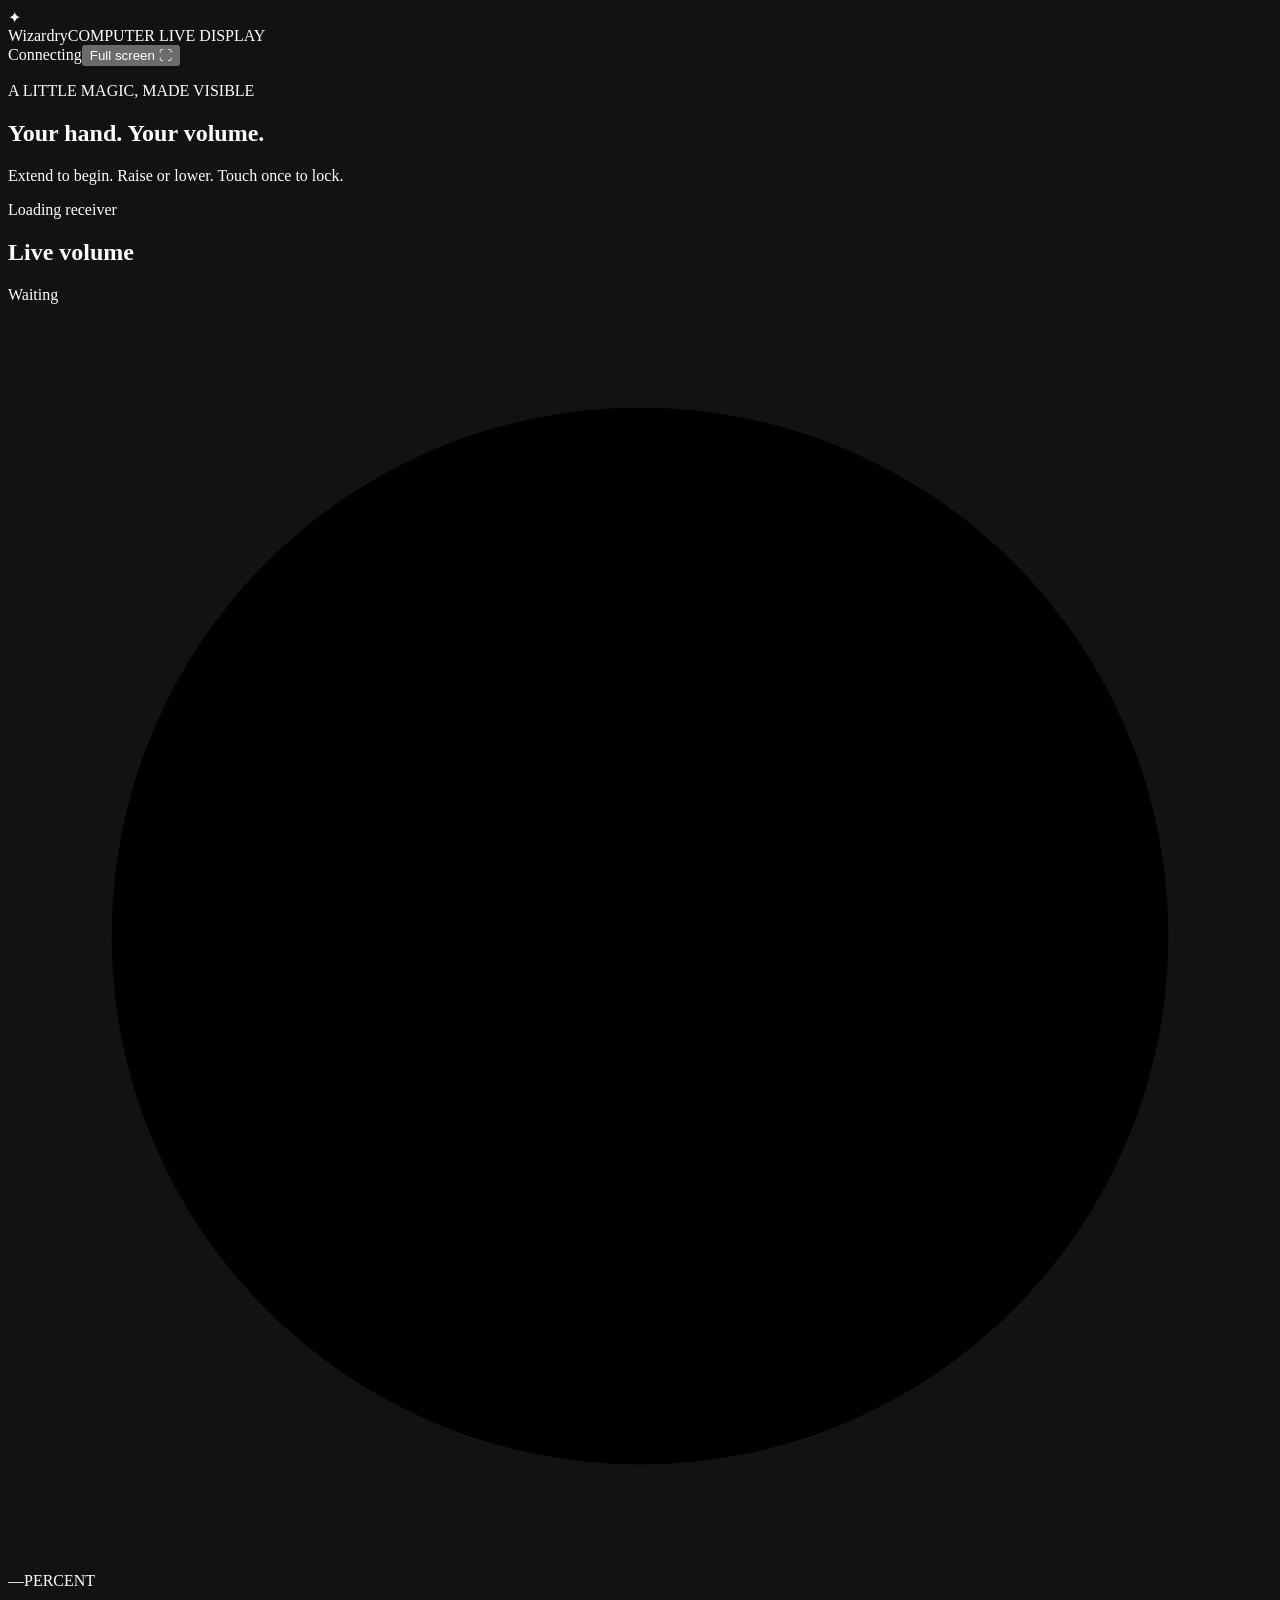
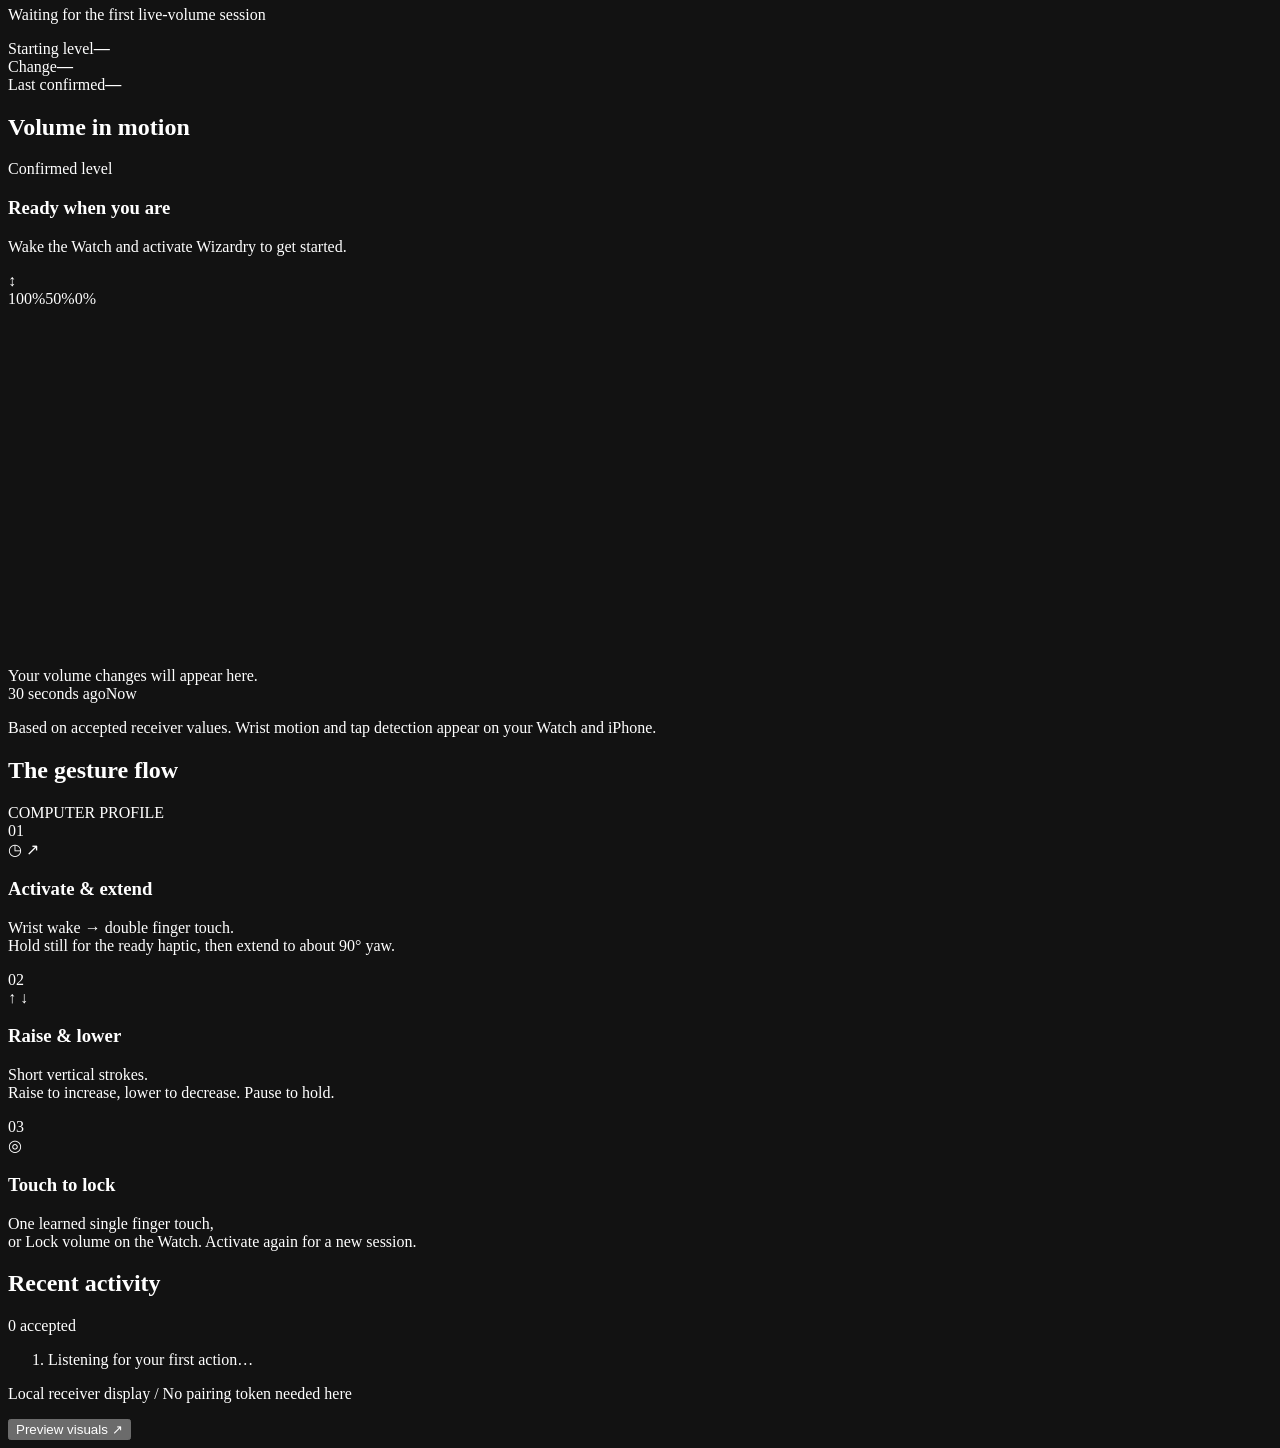
==== receiver/ui/index.html @ b5438bbd "Controls Visualization Dashboard" ====
<!doctype html>
<html lang="en">
<head>
  <meta charset="utf-8">
  <meta name="viewport" content="width=device-width, initial-scale=1">
  <meta name="color-scheme" content="dark">
  <title>Wizardry · Live display</title>
  <link rel="icon" href="data:,">
  <link rel="stylesheet" href="/dashboard.css">
  <script src="/dashboard.js" defer></script>
</head>
<body>
  <main>
    <header>
      <div class="brand"><span class="brand-mark" aria-hidden="true">✦</span><div>Wizardry<span class="eyebrow">COMPUTER LIVE DISPLAY</span></div></div>
      <div class="toolbar"><span id="connection" class="connection"><i></i><span id="connection-label">Connecting</span></span><button id="fullscreen" type="button">Full screen <span aria-hidden="true">⛶</span></button></div>
    </header>
    <div id="preview-banner" class="preview-banner" hidden>Preview animation · simulated visuals only · no commands sent</div>
    <section class="intro"><div><p class="eyebrow">A LITTLE MAGIC, MADE VISIBLE</p><h1>Your hand. Your volume.</h1><p>Extend to begin. Raise or lower. Touch once to lock.</p></div><span id="mode" class="mode">Loading receiver</span></section>
    <div class="main-grid">
      <section class="panel volume-panel" aria-labelledby="volume-title">
        <div class="panel-top"><h2 id="volume-title">Live volume</h2><span id="phase" class="phase" role="status">Waiting</span></div>
        <div class="dial-wrap">
          <svg class="dial" viewBox="0 0 280 280" aria-hidden="true"><defs><linearGradient id="dial-gradient" x1="0" y1="1" x2="1" y2="0"><stop offset="0%" stop-color="#6e68ff"/><stop offset="100%" stop-color="#cab8ff"/></linearGradient></defs><circle class="dial-track" cx="140" cy="140" r="117"/><circle id="dial-fill" class="dial-fill" cx="140" cy="140" r="117"/></svg>
          <div id="volume-meter" class="dial-value" role="meter" aria-label="Last confirmed live volume" aria-valuemin="0" aria-valuemax="100" aria-valuetext="Waiting for volume"><span id="volume">—</span><span class="dial-unit">PERCENT</span></div>
        </div>
        <p id="volume-caption" class="volume-caption">Waiting for the first live-volume session</p>
        <div class="volume-stats"><div><span>Starting level</span><strong id="anchor">—</strong></div><div><span>Change</span><strong id="delta">—</strong></div><div><span>Last confirmed</span><strong id="age">—</strong></div></div>
      </section>
      <section class="panel motion-panel" aria-labelledby="motion-title">
        <div class="panel-top"><h2 id="motion-title">Volume in motion</h2><span class="chart-key"><i></i>Confirmed level</span></div>
        <div class="motion-heading"><div><h3 id="movement">Ready when you are</h3><p id="movement-detail">Wake the Watch and activate Wizardry to get started.</p></div><div id="motion-icon" class="motion-icon" aria-hidden="true">↕</div></div>
        <div class="chart-wrap"><div class="chart-y"><span>100%</span><span>50%</span><span>0%</span></div><svg id="chart" class="chart" viewBox="0 0 640 180" preserveAspectRatio="none" role="img" aria-label="Confirmed volume over the last 30 seconds"><defs><linearGradient id="area-gradient" x1="0" y1="0" x2="0" y2="1"><stop offset="0%" stop-color="#a899ff" stop-opacity=".25"/><stop offset="100%" stop-color="#a899ff" stop-opacity="0"/></linearGradient></defs><path class="chart-grid" d="M0 10H640 M0 90H640 M0 170H640"/><path id="chart-area" class="chart-area"/><path id="chart-line" class="chart-line"/><circle id="chart-point" r="4" class="chart-point" visibility="hidden"/></svg><div id="chart-empty" class="chart-empty">Your volume changes will appear here.</div></div>
        <div class="chart-x"><span>30 seconds ago</span><span>Now</span></div>
        <p class="chart-note">Based on accepted receiver values. Wrist motion and tap detection appear on your Watch and iPhone.</p>
      </section>
    </div>
    <div class="bottom-grid">
      <section class="panel guide-panel" aria-labelledby="guide-title"><div class="panel-top"><h2 id="guide-title">The gesture flow</h2><span class="subtle">COMPUTER PROFILE</span></div>
        <div class="steps">
          <div id="step-1" class="step"><span class="step-number">01</span><div class="gesture-symbol" aria-hidden="true">◷ <span>↗</span></div><h3>Activate & extend</h3><p>Wrist wake → double finger touch.<br>Hold still for the ready haptic, then extend to about 90° yaw.</p></div>
          <div id="step-2" class="step"><span class="step-number">02</span><div class="gesture-symbol" aria-hidden="true">↑ <span>↓</span></div><h3>Raise & lower</h3><p>Short vertical strokes.<br>Raise to increase, lower to decrease. Pause to hold.</p></div>
          <div id="step-3" class="step"><span class="step-number">03</span><div class="gesture-symbol" aria-hidden="true">◎</div><h3>Touch to lock</h3><p>One learned single finger touch,<br>or Lock volume on the Watch. Activate again for a new session.</p></div>
        </div>
      </section>
      <section class="panel activity-panel" aria-labelledby="activity-title"><div class="panel-top"><h2 id="activity-title">Recent activity</h2><span id="count" class="subtle">0 accepted</span></div><ol id="events" class="events"><li class="empty-event">Listening for your first action…</li></ol></section>
    </div>
    <footer><p><span class="footer-dot"></span>Local receiver display <span class="footer-divider">/</span> <span id="footer-mode">No pairing token needed here</span></p><button id="preview" type="button" aria-pressed="false">Preview visuals <span aria-hidden="true">↗</span></button></footer>
  </main>
</body>
</html>
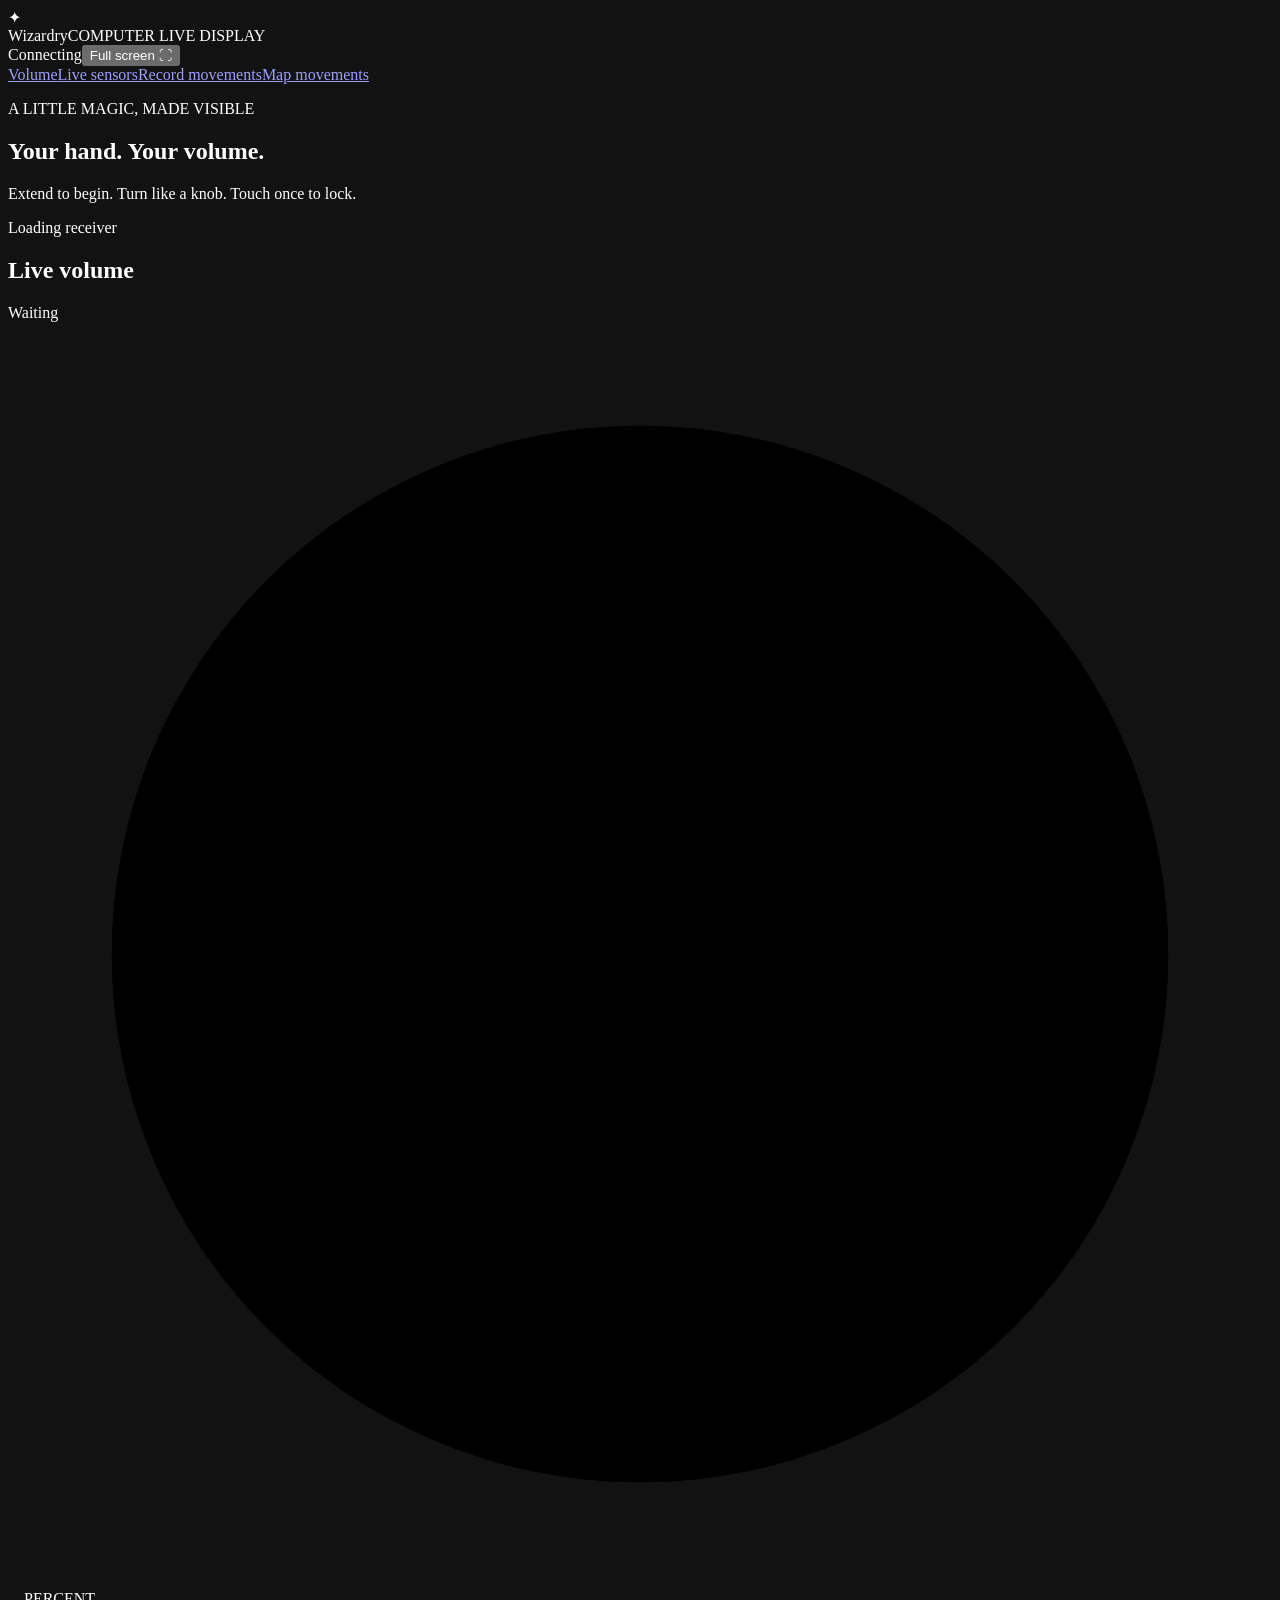
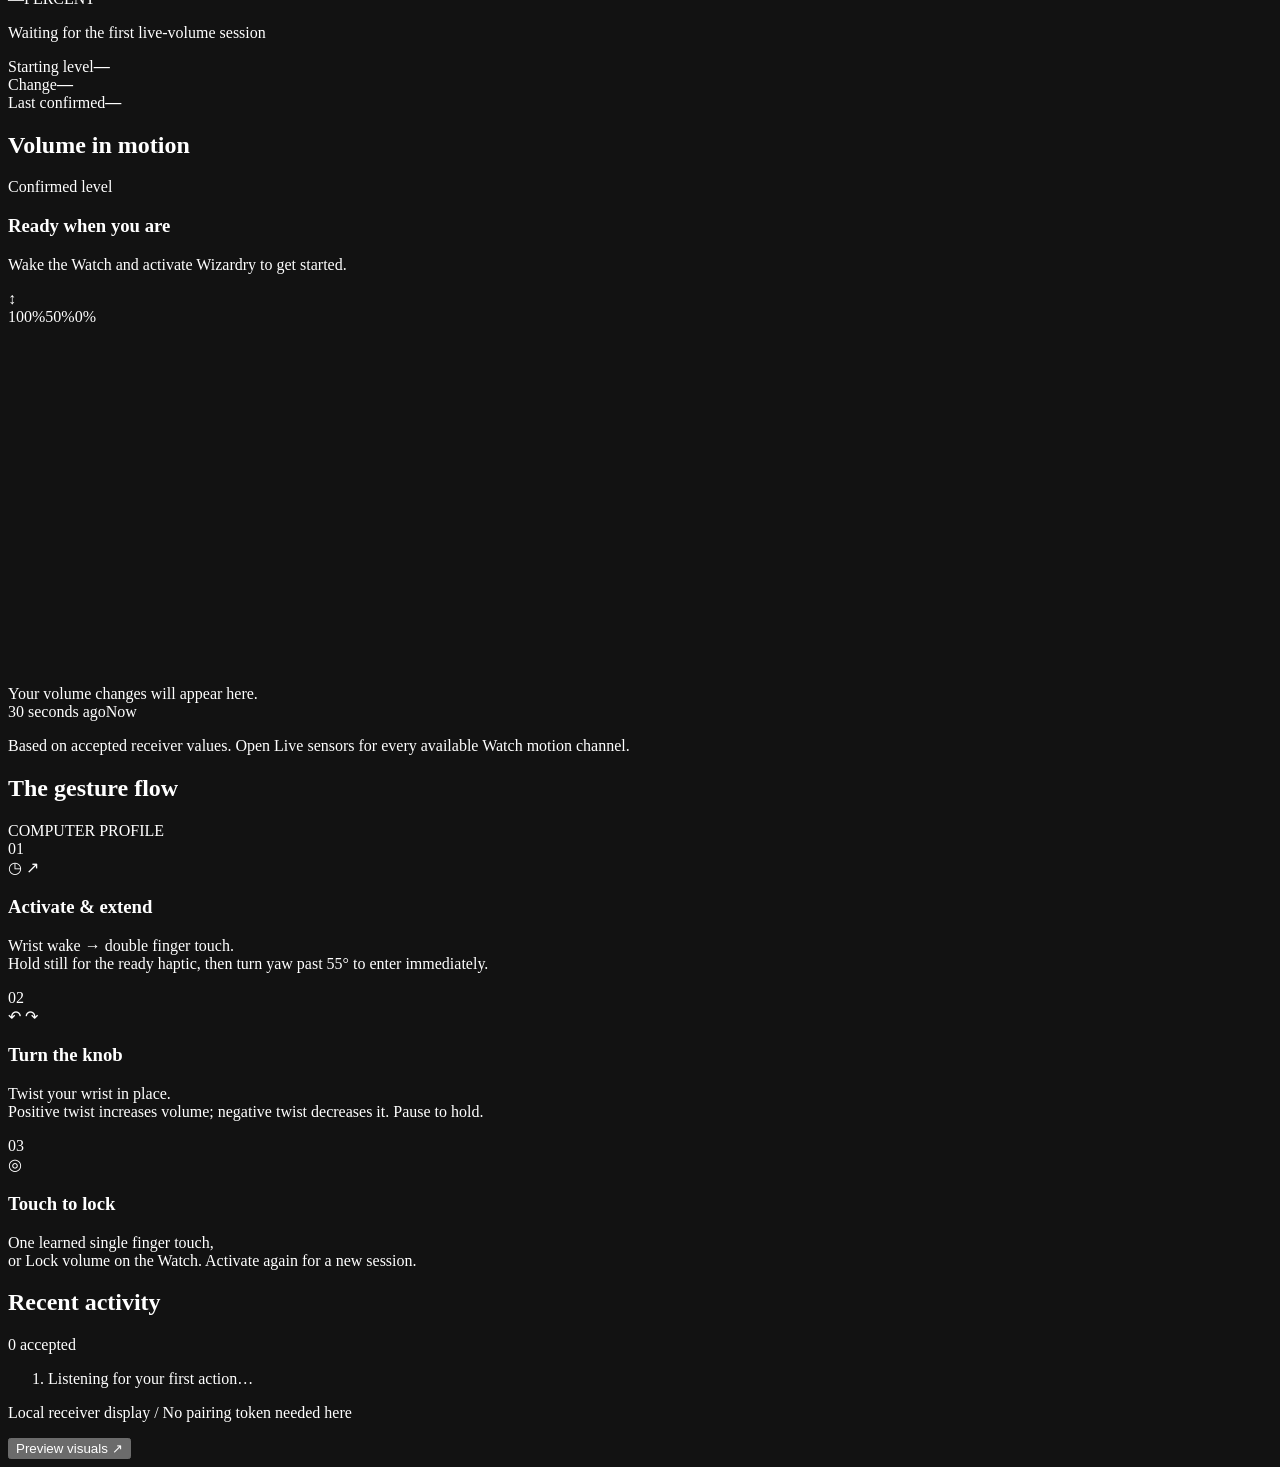
==== commit bd8a9732: "Add explicit targets, twist volume, and desktop motion studio" ====
--- a/receiver/ui/index.html
+++ b/receiver/ui/index.html
@@ -15,8 +15,9 @@
       <div class="brand"><span class="brand-mark" aria-hidden="true">✦</span><div>Wizardry<span class="eyebrow">COMPUTER LIVE DISPLAY</span></div></div>
       <div class="toolbar"><span id="connection" class="connection"><i></i><span id="connection-label">Connecting</span></span><button id="fullscreen" type="button">Full screen <span aria-hidden="true">⛶</span></button></div>
     </header>
+    <nav class="studio-nav" aria-label="Receiver pages"><a href="/" aria-current="page">Volume</a><a href="/studio">Live sensors</a><a href="/recordings">Record movements</a><a href="/mappings">Map movements</a></nav>
     <div id="preview-banner" class="preview-banner" hidden>Preview animation · simulated visuals only · no commands sent</div>
-    <section class="intro"><div><p class="eyebrow">A LITTLE MAGIC, MADE VISIBLE</p><h1>Your hand. Your volume.</h1><p>Extend to begin. Raise or lower. Touch once to lock.</p></div><span id="mode" class="mode">Loading receiver</span></section>
+    <section class="intro"><div><p class="eyebrow">A LITTLE MAGIC, MADE VISIBLE</p><h1>Your hand. Your volume.</h1><p>Extend to begin. Turn like a knob. Touch once to lock.</p></div><span id="mode" class="mode">Loading receiver</span></section>
     <div class="main-grid">
       <section class="panel volume-panel" aria-labelledby="volume-title">
         <div class="panel-top"><h2 id="volume-title">Live volume</h2><span id="phase" class="phase" role="status">Waiting</span></div>
@@ -32,14 +33,14 @@
         <div class="motion-heading"><div><h3 id="movement">Ready when you are</h3><p id="movement-detail">Wake the Watch and activate Wizardry to get started.</p></div><div id="motion-icon" class="motion-icon" aria-hidden="true">↕</div></div>
         <div class="chart-wrap"><div class="chart-y"><span>100%</span><span>50%</span><span>0%</span></div><svg id="chart" class="chart" viewBox="0 0 640 180" preserveAspectRatio="none" role="img" aria-label="Confirmed volume over the last 30 seconds"><defs><linearGradient id="area-gradient" x1="0" y1="0" x2="0" y2="1"><stop offset="0%" stop-color="#a899ff" stop-opacity=".25"/><stop offset="100%" stop-color="#a899ff" stop-opacity="0"/></linearGradient></defs><path class="chart-grid" d="M0 10H640 M0 90H640 M0 170H640"/><path id="chart-area" class="chart-area"/><path id="chart-line" class="chart-line"/><circle id="chart-point" r="4" class="chart-point" visibility="hidden"/></svg><div id="chart-empty" class="chart-empty">Your volume changes will appear here.</div></div>
         <div class="chart-x"><span>30 seconds ago</span><span>Now</span></div>
-        <p class="chart-note">Based on accepted receiver values. Wrist motion and tap detection appear on your Watch and iPhone.</p>
+        <p class="chart-note">Based on accepted receiver values. Open Live sensors for every available Watch motion channel.</p>
       </section>
     </div>
     <div class="bottom-grid">
       <section class="panel guide-panel" aria-labelledby="guide-title"><div class="panel-top"><h2 id="guide-title">The gesture flow</h2><span class="subtle">COMPUTER PROFILE</span></div>
         <div class="steps">
-          <div id="step-1" class="step"><span class="step-number">01</span><div class="gesture-symbol" aria-hidden="true">◷ <span>↗</span></div><h3>Activate & extend</h3><p>Wrist wake → double finger touch.<br>Hold still for the ready haptic, then extend to about 90° yaw.</p></div>
-          <div id="step-2" class="step"><span class="step-number">02</span><div class="gesture-symbol" aria-hidden="true">↑ <span>↓</span></div><h3>Raise & lower</h3><p>Short vertical strokes.<br>Raise to increase, lower to decrease. Pause to hold.</p></div>
+          <div id="step-1" class="step"><span class="step-number">01</span><div class="gesture-symbol" aria-hidden="true">◷ <span>↗</span></div><h3>Activate & extend</h3><p>Wrist wake → double finger touch.<br>Hold still for the ready haptic, then turn yaw past 55° to enter immediately.</p></div>
+          <div id="step-2" class="step"><span class="step-number">02</span><div class="gesture-symbol" aria-hidden="true">↶ <span>↷</span></div><h3>Turn the knob</h3><p>Twist your wrist in place.<br>Positive twist increases volume; negative twist decreases it. Pause to hold.</p></div>
           <div id="step-3" class="step"><span class="step-number">03</span><div class="gesture-symbol" aria-hidden="true">◎</div><h3>Touch to lock</h3><p>One learned single finger touch,<br>or Lock volume on the Watch. Activate again for a new session.</p></div>
         </div>
       </section>
